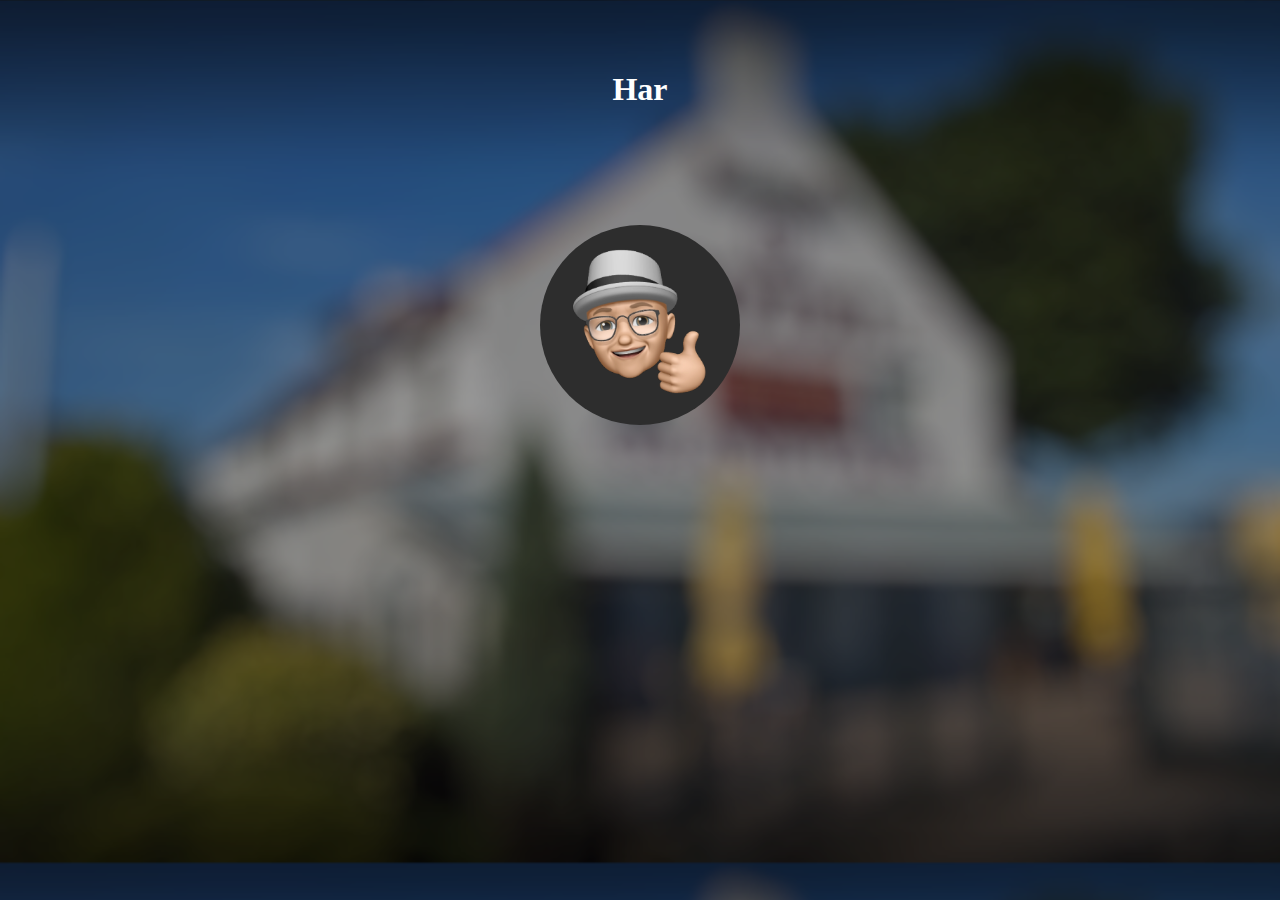
==== index.html @ 98ba4803 "Added basic file structure." ====
<!DOCTYPE html>
<html lang="en">

<head>
    <meta charset="UTF-8">
    <meta name="viewport" content="width=device-width, initial-scale=1.0">
    <title>HarOS</title>
    <link rel="stylesheet" href="style.css">
    <script src="main.js"></script>
</head>

<body>
    <h1 id="userText">Har</h1>
    <div id="userBubble">
        <img id="harWave" src="img/harThumb.png">
    </div>
</body>

</html>
---- style.css ----
body {
    background-image: url('img/background.png');
    background-size: cover;
}

#userBubble {
    height: 200px;
    width: 200px;
    background-color: #2d2d2d;
    top: 0;
    bottom: 250px;
    left: 0;
    right: 0;
    margin: auto;
    position: fixed;
    border-radius: 1000px;
}

#screen1 {
    background-color: red;
}

#harWave {
    height: 90%;

    position: absolute;
    margin: auto;
    top: 0;
    left: 0;
    right: 0;
    bottom: 0;
}

#userText {
    color: white;
    text-align: center;
    position: absolute;
    top: 50px;
    left: 0;
    right: 0;
}
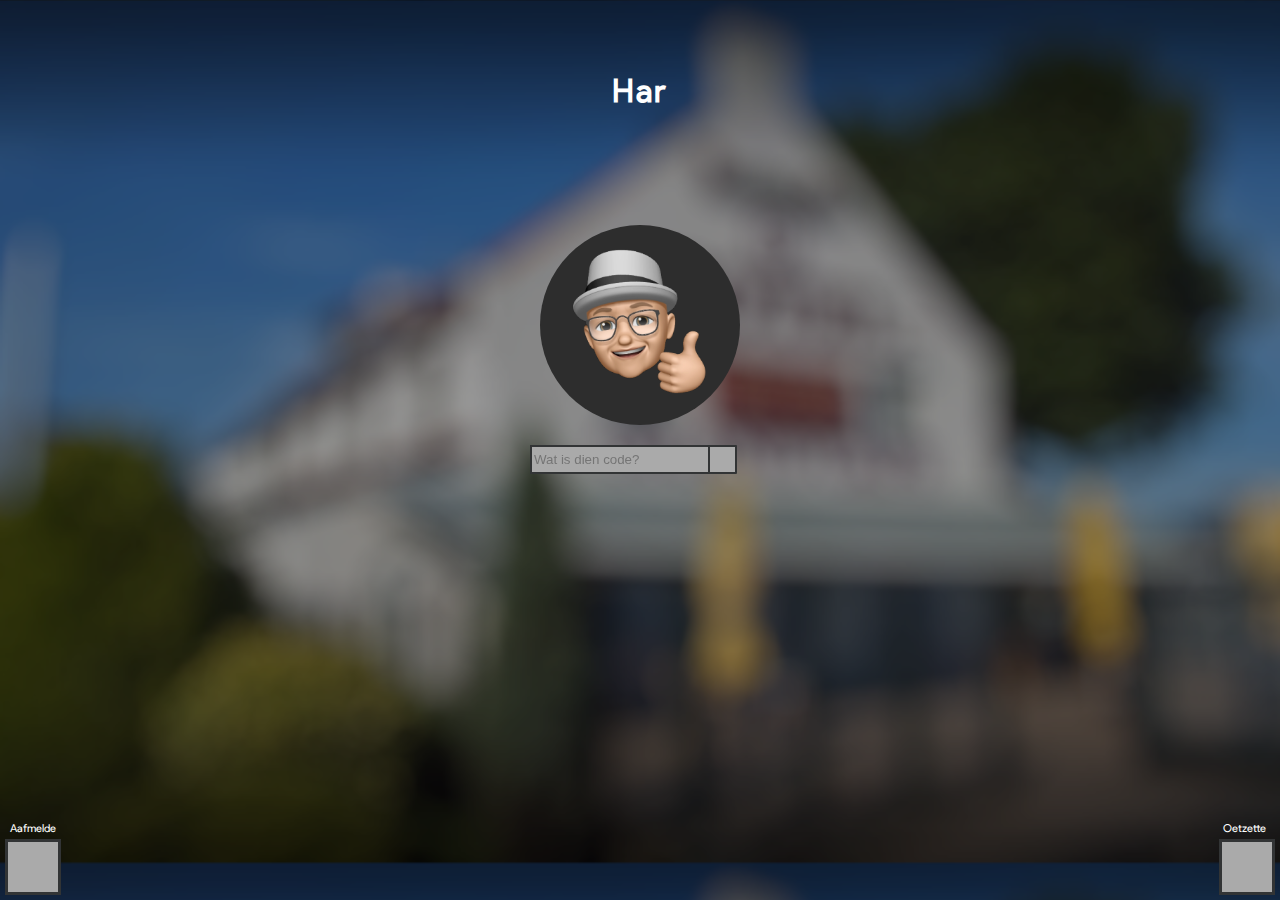
==== commit 32f30b24: "Finished(?) page 1." ====
--- a/index.html
+++ b/index.html
@@ -6,6 +6,7 @@
     <meta name="viewport" content="width=device-width, initial-scale=1.0">
     <title>HarOS</title>
     <link rel="stylesheet" href="style.css">
+    <link rel="stylesheet" href="./lib/fontawesome/css/all.css">
     <script src="main.js"></script>
 </head>
 
@@ -13,6 +14,18 @@
     <h1 id="userText">Har</h1>
     <div id="userBubble">
         <img id="harWave" src="img/harThumb.png">
+        <input id="codeField" type="text" placeholder="Wat is dien code?">
+        <div id="nextButton">
+            <i class="fas fa-arrow-right" id="nextArrow"></i>
+        </div>
+    </div>
+    <h6 id="powerText">Oetzette</h6>
+    <h6 id="logText">Aafmelde</h6>
+    <div id="powerButton">
+        <i class="fas fa-power-off" id="offIcon"></i>
+    </div>
+    <div id="logButton">
+        <i class="fas fa-sign-out-alt" id="signoutIcon"></i>
     </div>
 </body>
 
--- a/style.css
+++ b/style.css
@@ -1,3 +1,8 @@
+@font-face {
+    font-family: "product-sans";
+    src: url("./lib/fonts/Product\ Sans\ Regular.ttf");
+}
+
 body {
     background-image: url('img/background.png');
     background-size: cover;
@@ -22,7 +27,6 @@
 
 #harWave {
     height: 90%;
-
     position: absolute;
     margin: auto;
     top: 0;
@@ -38,4 +42,99 @@
     top: 50px;
     left: 0;
     right: 0;
+    font-family: product-sans;
+    letter-spacing: 2px;
+}
+
+#codeField {
+    position: absolute;
+    top: 220px;
+    left: -10px;
+    height: 22.6px;
+    width: 185px;
+    border: 2.6px solid #323435;
+    background-color: #AAAAAA;
+}
+
+#codeField:focus {
+    outline: none;
+}
+
+#nextButton {
+    height: 24.6px;
+    width: 24.6px;
+    background-color: #AAAAAA;
+    border: 2.6px solid #323435;
+    position: absolute;
+    margin: auto;
+    top: 220px;
+    left: 168px;
+    border-radius: 1px;
+}
+
+#nextArrow {
+    height: 80%;
+    position: relative;
+    margin: auto;
+    top: 3.5px;
+    left: 4.5px;
+    right: 0;
+    bottom: 0;
+    /* background-color: ; */
+    color: #323435;
+}
+
+#powerText {
+    color: white;
+    font-family: product-sans;
+    font-weight: lighter;
+    position: absolute;
+    bottom: 40px;
+    right: 14px;
+}
+
+#logText {
+    color: white;
+    font-family: product-sans;
+    font-weight: lighter;
+    position: absolute;
+    bottom: 40px;
+    left: 10px;
+}
+
+#powerButton {
+    height: 50px;
+    width: 50px;
+    background-color: #AAAAAA;
+    border: 3px solid #323435;
+    position: absolute;
+    right: 5px;
+    bottom: 5px;
+}
+
+#logButton {
+    height: 50px;
+    width: 50px;
+    background-color: #AAAAAA;
+    border: 3px solid #323435;
+    position: absolute;
+    left: 5px;
+    bottom: 5px;
+}
+
+#offIcon {
+    /* font-weight: lighter; */
+    position: absolute;
+    left: 9px;
+    top: 9px;
+    font-size: 200%;
+    color: #323435;
+}
+
+#signoutIcon {
+    position: absolute;
+    left: 9px;
+    top: 9px;
+    font-size: 200%;
+    color: #323435;
 }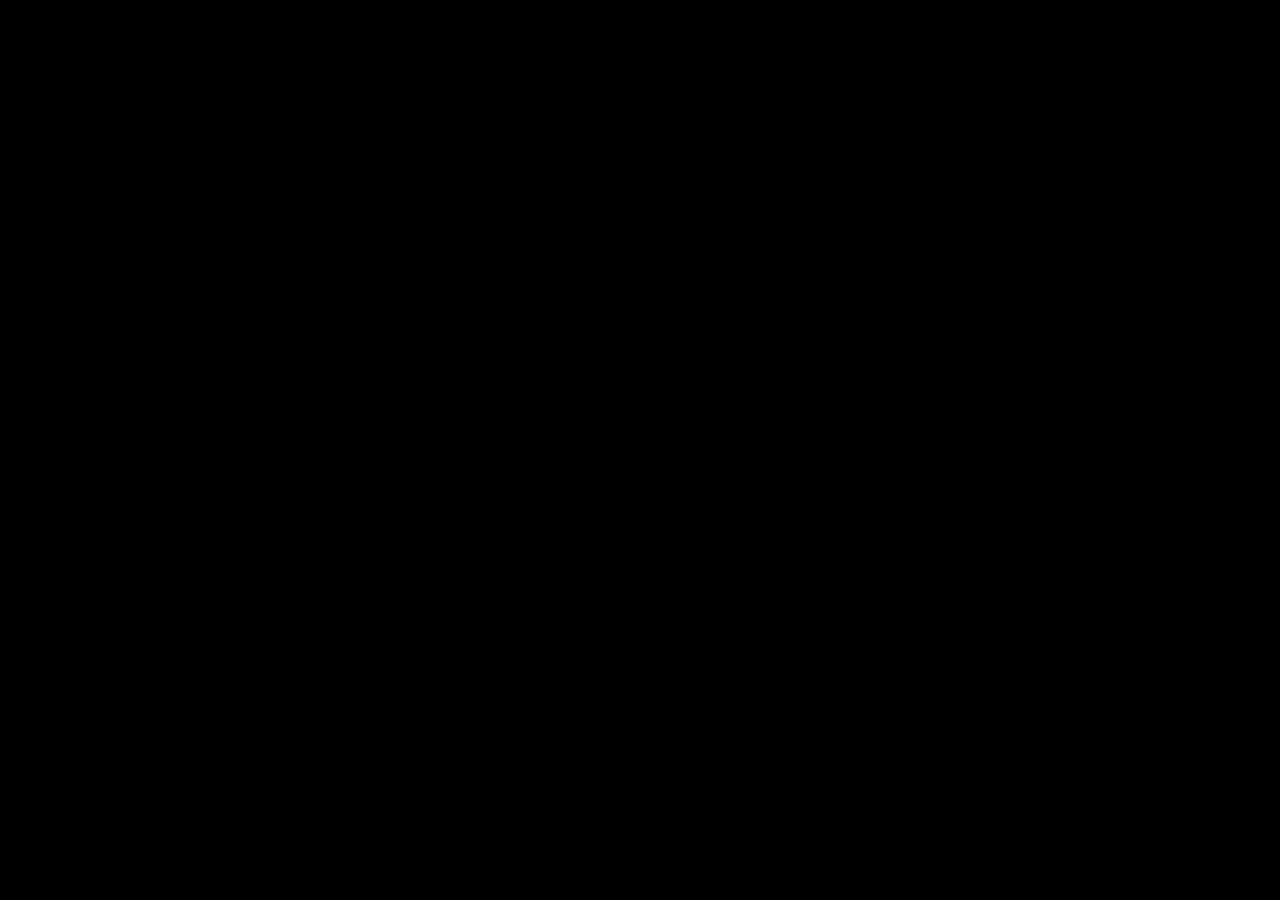
==== commit 2aa4daac: "Completed login page." ====
--- a/index.html
+++ b/index.html
@@ -5,27 +5,30 @@
     <meta charset="UTF-8">
     <meta name="viewport" content="width=device-width, initial-scale=1.0">
     <title>HarOS</title>
-    <link rel="stylesheet" href="style.css">
+    <link rel="stylesheet" href="./lib/css/style.css">
     <link rel="stylesheet" href="./lib/fontawesome/css/all.css">
     <script src="main.js"></script>
 </head>
 
 <body>
-    <h1 id="userText">Har</h1>
-    <div id="userBubble">
-        <img id="harWave" src="img/harThumb.png">
-        <input id="codeField" type="text" placeholder="Wat is dien code?">
-        <div id="nextButton">
-            <i class="fas fa-arrow-right" id="nextArrow"></i>
+    <div id="fade"></div>
+    <div id="loginContent">
+        <h1 id="userText">Har</h1>
+        <div id="userBubble">
+            <img id="harWave" src="./lib/img/harThumb.png">
+            <input id="codeField" type="text" placeholder="Wat is dien code?">
+            <div id="nextButton">
+                <i class="fas fa-arrow-right" id="nextArrow"></i>
+            </div>
         </div>
-    </div>
-    <h6 id="powerText">Oetzette</h6>
-    <h6 id="logText">Aafmelde</h6>
-    <div id="powerButton">
-        <i class="fas fa-power-off" id="offIcon"></i>
-    </div>
-    <div id="logButton">
-        <i class="fas fa-sign-out-alt" id="signoutIcon"></i>
+        <h6 id="powerText">Oetzette</h6>
+        <h6 id="logText">Aafmelde</h6>
+        <div id="powerButton">
+            <i class="fas fa-power-off" id="offIcon"></i>
+        </div>
+        <div id="logButton">
+            <i class="fas fa-sign-out-alt" id="signoutIcon"></i>
+        </div>
     </div>
 </body>
 
--- a/lib/css/style.css
+++ b/lib/css/style.css
@@ -0,0 +1,162 @@
+@font-face {
+    font-family: "product-sans";
+    src: url("../fonts/Product\ Sans\ Regular.ttf");
+}
+
+@keyframes fadeIn {
+    from {
+        opacity: 1;
+    }
+
+    to {
+        opacity: 0;
+        visibility: hidden;
+    }
+}
+
+body {
+    background-image: url('../img/background.png');
+    background-size: cover;
+    margin: 0;
+}
+
+#fade {
+    background-color: black;
+    height: 100%;
+    width: 100%;
+    position: absolute;
+    z-index: 10000;
+    opacity: 1;
+    animation: fadeIn 2s forwards linear;
+}
+
+#userBubble {
+    height: 200px;
+    width: 200px;
+    background-color: #2d2d2d;
+    top: 0;
+    bottom: 250px;
+    left: 0;
+    right: 0;
+    margin: auto;
+    position: fixed;
+    border-radius: 1000px;
+}
+
+#screen1 {
+    background-color: red;
+}
+
+#harWave {
+    height: 90%;
+    position: absolute;
+    margin: auto;
+    top: 0;
+    left: 0;
+    right: 0;
+    bottom: 0;
+}
+
+#userText {
+    color: white;
+    text-align: center;
+    position: absolute;
+    top: 50px;
+    left: 0;
+    right: 0;
+    font-family: product-sans;
+    letter-spacing: 2px;
+}
+
+#codeField {
+    position: absolute;
+    top: 220px;
+    left: -10px;
+    height: 22.6px;
+    width: 185px;
+    border: 2.6px solid #323435;
+    background-color: #AAAAAA;
+}
+
+#codeField:focus {
+    outline: none;
+}
+
+#nextButton {
+    height: 24.6px;
+    width: 24.6px;
+    background-color: #AAAAAA;
+    border: 2.6px solid #323435;
+    position: absolute;
+    margin: auto;
+    top: 220px;
+    left: 168px;
+    border-radius: 1px;
+}
+
+#nextArrow {
+    height: 80%;
+    position: relative;
+    margin: auto;
+    top: 3.5px;
+    left: 4.5px;
+    right: 0;
+    bottom: 0;
+    /* background-color: ; */
+    color: #323435;
+}
+
+#powerText {
+    color: white;
+    font-family: product-sans;
+    font-weight: lighter;
+    position: absolute;
+    bottom: 40px;
+    right: 14px;
+}
+
+#logText {
+    color: white;
+    font-family: product-sans;
+    font-weight: lighter;
+    position: absolute;
+    bottom: 40px;
+    left: 10px;
+}
+
+#powerButton {
+    height: 50px;
+    width: 50px;
+    background-color: #AAAAAA;
+    border: 3px solid #323435;
+    position: absolute;
+    right: 5px;
+    bottom: 5px;
+}
+
+#logButton {
+    height: 50px;
+    width: 50px;
+    background-color: #AAAAAA;
+    border: 3px solid #323435;
+    position: absolute;
+    left: 5px;
+    bottom: 5px;
+}
+
+#offIcon {
+    /* font-weight: lighter; */
+    position: absolute;
+    left: 9px;
+    top: 9px;
+    font-size: 200%;
+    color: #323435;
+}
+
+#signoutIcon {
+    position: absolute;
+    left: 9px;
+    top: 9px;
+    font-size: 200%;
+    color: #323435;
+}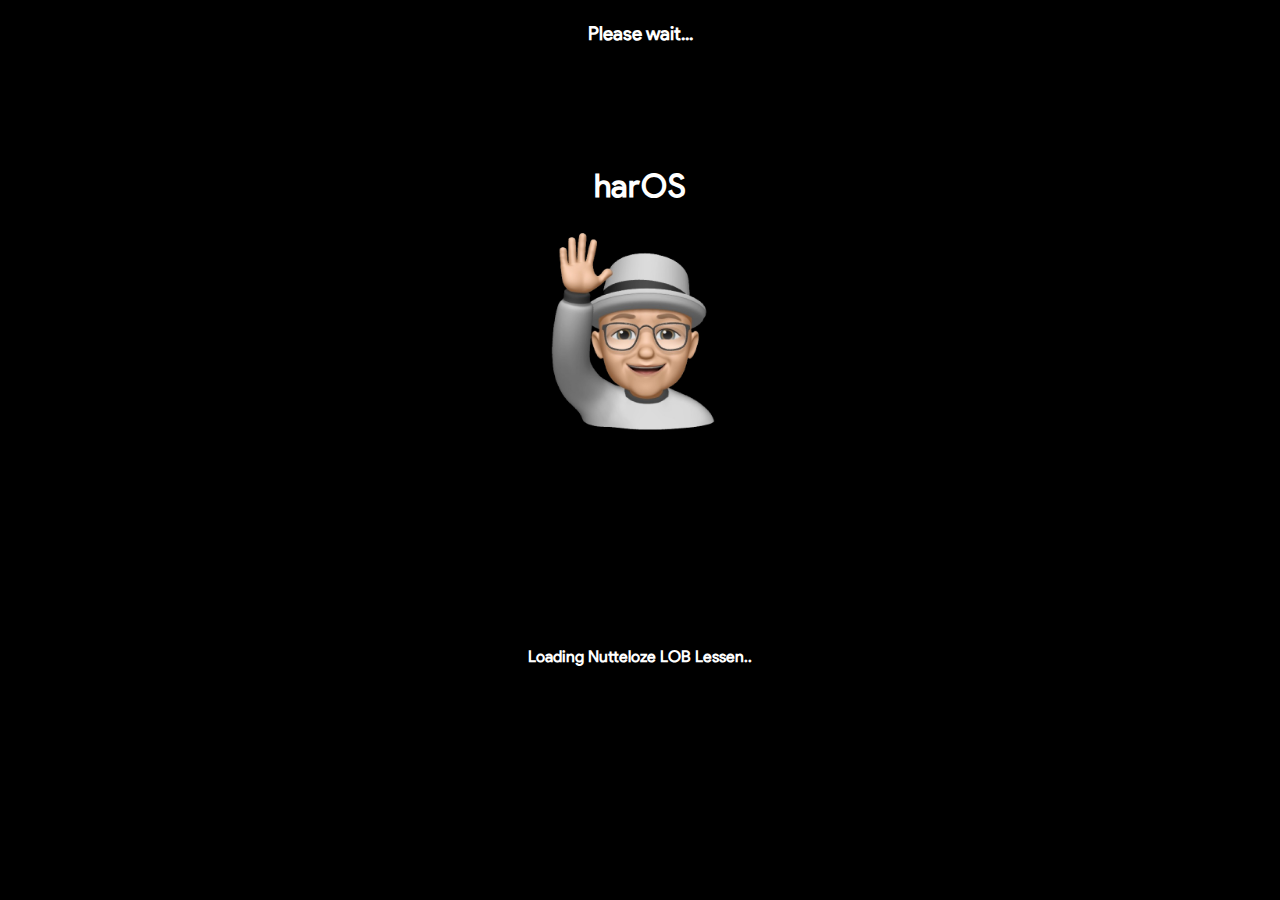
==== commit f6ce252f: "Fixed boot page and added transition." ====
--- a/index.html
+++ b/index.html
@@ -3,33 +3,28 @@
 
 <head>
     <meta charset="UTF-8">
-    <meta name="viewport" content="width=device-width, initial-scale=1.0">
-    <title>HarOS</title>
-    <link rel="stylesheet" href="./lib/css/style.css">
-    <link rel="stylesheet" href="./lib/fontawesome/css/all.css">
-    <script src="main.js"></script>
+    <!-- <meta name="viewport" content="width=device-width, initial-scale=1.0"> -->
+    <link rel="stylesheet" href="/lib/css/boot.css">
+    <title>Starting harOS</title>
 </head>
 
 <body>
-    <div id="fade"></div>
-    <div id="loginContent">
-        <h1 id="userText">Har</h1>
-        <div id="userBubble">
-            <img id="harWave" src="./lib/img/harThumb.png">
-            <input id="codeField" type="text" placeholder="Wat is dien code?">
-            <div id="nextButton">
-                <i class="fas fa-arrow-right" id="nextArrow"></i>
-            </div>
-        </div>
-        <h6 id="powerText">Oetzette</h6>
-        <h6 id="logText">Aafmelde</h6>
-        <div id="powerButton">
-            <i class="fas fa-power-off" id="offIcon"></i>
-        </div>
-        <div id="logButton">
-            <i class="fas fa-sign-out-alt" id="signoutIcon"></i>
-        </div>
+    <div id="blackScreen"></div>
+    <div id="loadingBar"></div>
+    <h3 id="topText">Please wait...</h3>
+    <h1 id="titleText">harOS</h1>
+    <img id="har" src="/lib/img/harWave.png">
+    <div id="loadingTexts">
+        <h4 class="loadText" id="LOB">✔ Nutteloze LOB lessen.</h4>
+        <h4 class="loadText" id="maas">✔ FISHHEE LANGS DE MAAAAAAAAAS</h4>
+        <h4 class="loadText" id="watsj">✔ Oerwatsj</h4>
+        <h4 class="loadText" id="ninja">✔ Ninja geluiden</h4>
+        <h4 class="loadText" id="wok">✔ Wok</h4>
+        <h4 class="loadText" id="load">Loading Nutteloze LOB Lessen..</h4>
     </div>
+
+    <script src="/lib/main.js"></script>
+
 </body>
 
 </html>--- a/lib/css/boot.css
+++ b/lib/css/boot.css
@@ -0,0 +1,107 @@
+@font-face {
+    font-family: "product-sans";
+    src: url("/lib/fonts/Product\ Sans\ Regular.ttf");
+}
+
+@keyframes load{
+    0%{
+        width: 0%;
+    }
+    10%{
+        width: 10%;
+    }
+    20%{
+        width: 10%;
+    }
+    30%{
+        width: 30%;
+    }
+    40%{
+        width: 30%;
+    }
+    50%{
+        width: 50%;
+    }
+    
+    60%{
+        width: 50%;
+    }
+    70%{
+        width: 70%;
+    }
+    80%{
+        width: 70%;
+    }
+    90%{
+        width: 90%;
+    }
+    100%{
+        width: 100%;
+    }
+}
+body {
+    background-color: black;
+    margin: 0;
+}
+
+#loadingBar {
+    height: 3px;
+    width: 0%;
+    background-color: white;
+    animation: load 10s forwards ;
+}
+
+#har {
+    height: 200px;
+    top: 230px;
+    /* bottom: 0px; */
+    left: 0;
+    right: 0;
+    margin: auto;
+    position: absolute;
+}
+
+#titleText {
+    color: white;
+    font-family: product-sans;
+    letter-spacing: 0.8px;
+    position: relative;
+    text-align: center;
+    top: 100px;
+}
+
+h1,
+h2,
+h3,
+h4,
+h5,
+h6 {
+    color: white;
+    font-family: product-sans;
+
+}
+
+#topText{
+    text-align: center;
+}
+.loadText {
+    position: relative;
+    text-align: center;
+    margin: 0px;
+    top: 350px;
+    visibility: hidden;
+}
+
+#load{
+    margin-top: 75px;
+    visibility: visible;
+}
+
+#blackScreen{
+    height: 100%;
+    width: 100%;
+    position: fixed;
+    background: black;
+    z-index: 1000;
+    opacity: 0;
+}